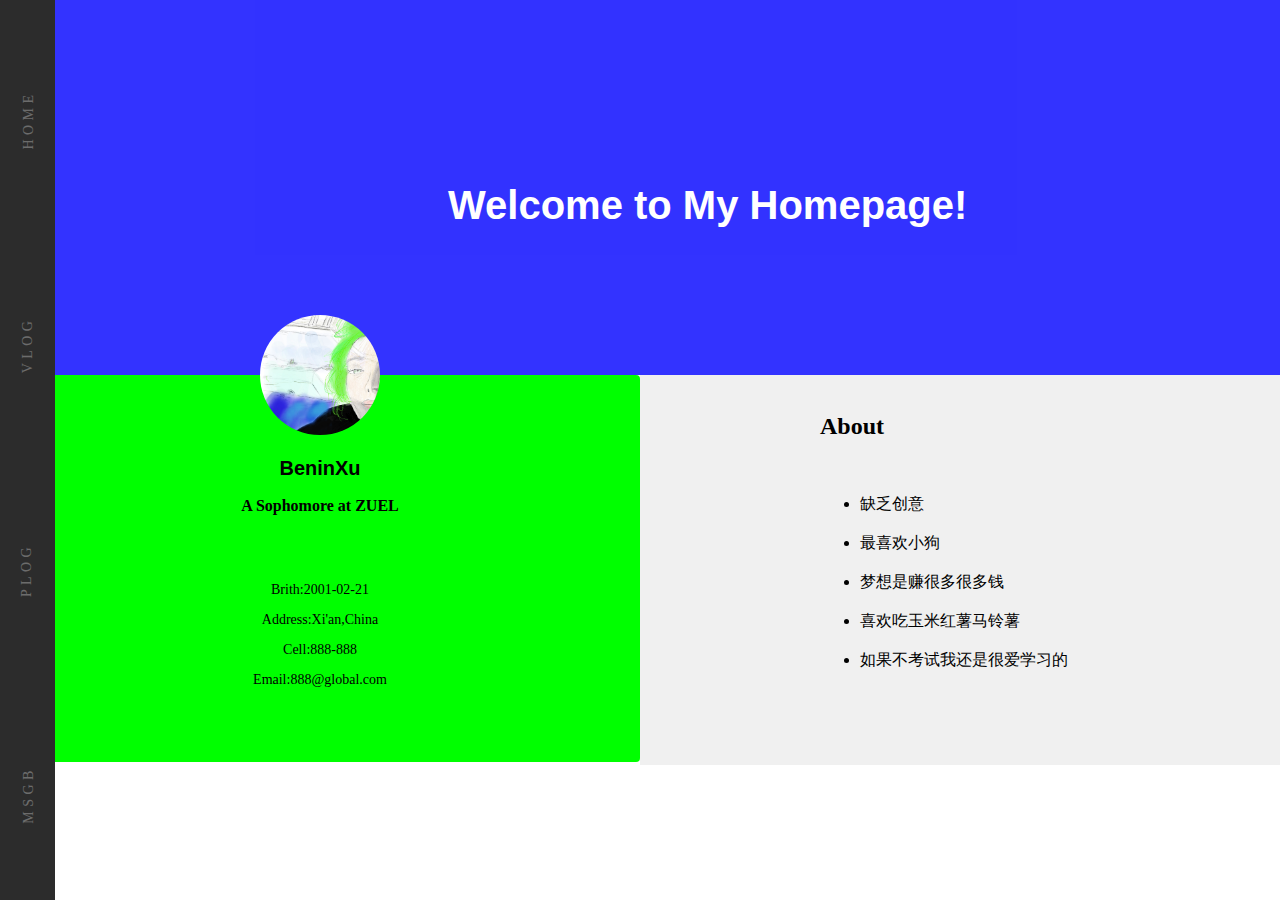
==== index.html @ 2c7c0445 "Add files via upload" ====
<!DOCTYPE html>
<html>
<head>
    <title>MyHomepage</title>
    <link rel="stylesheet" type="text/css" href="index.css">
</head>

<body>
    <div>
        <nav>
            <ul class="navigation">
                <li style="height: 25%"><a href="index.html">HOME</a></li>
                <li style="height: 25%"><a href="vlog.html">VLOG</a></li>
                <li style="height: 25%"><a href="plog.html">PLOG</a></li>
                <li style="height: 25%"><a href="msgb.html">MSGB</a></li>
            </ul>
        </nav>
    
    </div>
    
    <div class="blue">
        <div class="welcome">
            <h2>Welcome to My Homepage! </h2>
        </div>
    </div>

    <div class="about">
        <div class="aboutcontent">
            <br>
            <h2>About</h2><br>
            <ul>
                <li>缺乏创意</li><br>
                <li>最喜欢小狗</li><br>
                <li>梦想是赚很多很多钱</li><br>
                <li>喜欢吃玉米红薯马铃薯</li><br>
                <li>如果不考试我还是很爱学习的</li><br>
                
            </ul>
        </div>
    </div>

    <div class="infobox">
        <div class="infobox_head">
                <div class="headshot" 
                    style="width:120px;height:120px;
                    background-image:url(images/head.PNG);
                    background-size:cover;border-radius:50%;
                    background-repeat:no-repeat;
                    background-position:center center;">
                </div>
                <div class="myname">
                    <section><h1 class="name">BeninXu</h1></section> 
                    <section><h2 class="title">A Sophomore at ZUEL</h2></section>
                    <br><br>
                    <section><p class="contact">Brith:2001-02-21</p></section>
                    <section><p class="contact">Address:Xi'an,China</p></section>
                    <section><p class="contact">Cell:888-888</p></section>
                    <section><p class="contact">Email:888@global.com</p></section>

                    </section>
                </div>
        </div>
    </div>
    
    
</body>
</html>
---- index.css ----
body
{
    margin: 0;
}
a
{
    display: block;
}
nav
{
    position: fixed;
    /* top: 0; */
    height: 100%;

    width: 60px;
}
.navigation
{
    background-color: #2c2c2c;

    height: 100%;
    left: 0;
    margin: 0;
    padding: 0;
    top: 0;
    position: fixed;
    vertical-align: middle;
    width: 55px;
    
}
.navigation li
{
    position: relative;
    /* width: 100%; */
    text-align: center;
    display: block;
    
}
.navigation li a
{
    color: #fff;
    font-size: 14px;
    letter-spacing: 4.4px;
    line-height: 14px;
    opacity: 0.3;
    /* 设置透明度 */
    text-decoration: none;
    /* 去掉下划线 */
    top: 50%;
    right: auto;
    transform: rotate(270deg);
    /* 设置文字旋转270度 */
    position: absolute;

 
}
.navigation li a:hover
{
   color:#fff;
   opacity:100;
   /* 设置光标选中效果 */
}

.blue
{

    position: absolute;
    width: 100%;
    height: 375px;
    background-color:blue;
    opacity: 0.8;
    
    margin-bottom: 375px;
    z-index: -1;
    /* 为了防止覆盖导航栏 */
}
.infobox
{
    position: absolute;
    width: 50%;
    text-align: center;

    border-radius: 4px;
    margin-top: 375px;
    height: 387px;
    z-index: -1;
    background-color: #00ff00;

}

.infobox_head
{
    margin-top: -60px;
}
.headshot
{
    margin: 0 auto;
    margin-top: -60px;
    margin-bottom: 20px;
}

.name
{
    /* color: #fff; */
    font-family:'Segoe UI', Tahoma, Geneva, Verdana, sans-serif;
    font-size: 20px;
    line-height: 1.3;
}
.myname ul
{
    list-style: none;
}

.title
{
    /* color: #fff; */
    font-size: 16px;
    line-height: 1.5;

}
.contact
{
    font-size: 14px;
}
.about
{
  
    height: 390px;
    width: 50%;
    margin-top: 375px;
    float: right;
    background-color: #f0f0f0;

}
.aboutcontent
{
    font-family: Microsoft YaHei;
    font-size: 16px;
    margin-left: 180px;
}

.welcome
{
    position: absolute;
    margin-top: 150px;
    margin-left: 35%;
}
.welcome h2
{
    font-size: 40px;
    color: #fff;
    font-family: 'Lucida Sans', 'Lucida Sans Regular', 'Lucida Grande', 'Lucida Sans Unicode', Geneva, Verdana, sans-serif;
}
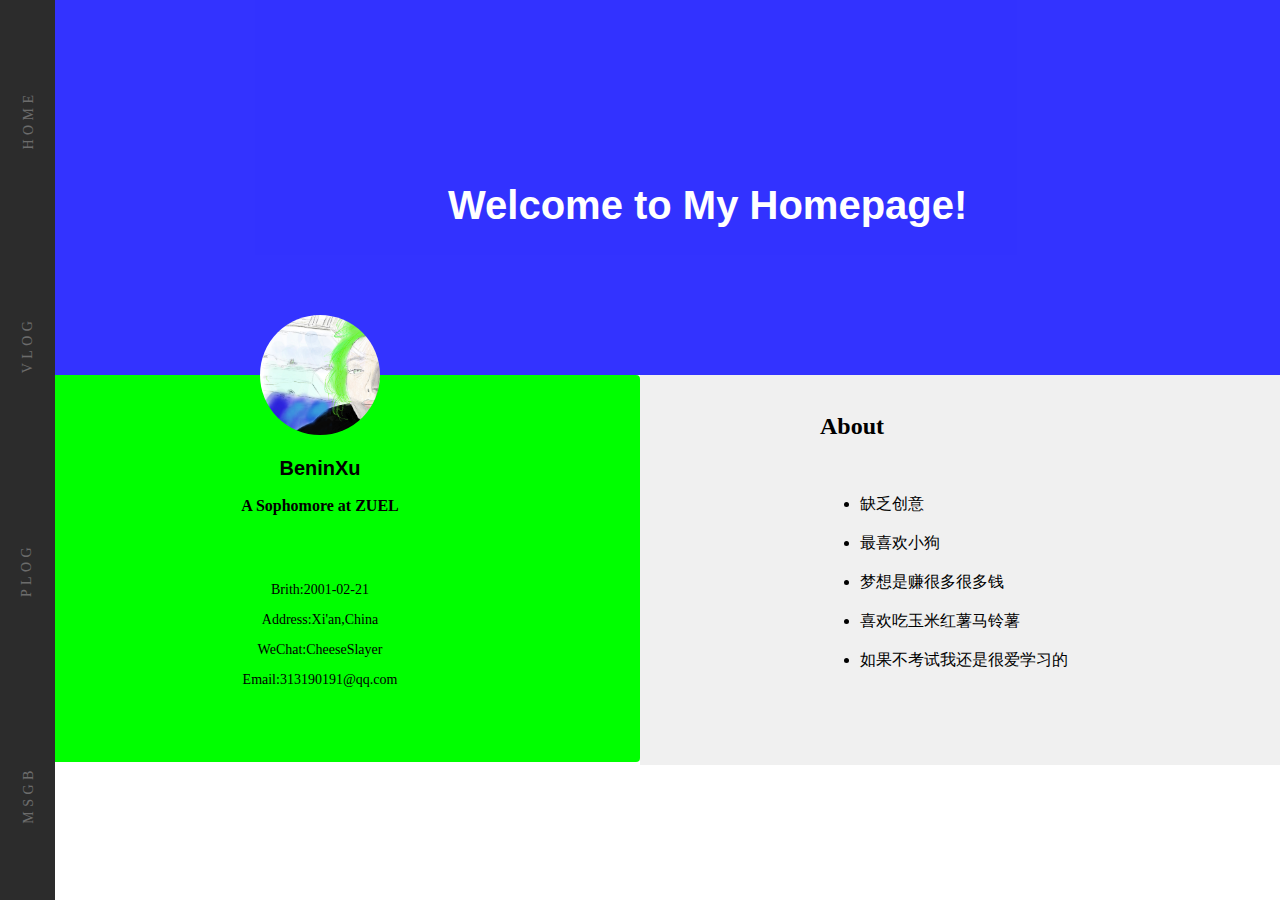
==== commit 4b3df571: "Update index.html" ====
--- a/index.html
+++ b/index.html
@@ -54,8 +54,8 @@
                     <br><br>
                     <section><p class="contact">Brith:2001-02-21</p></section>
                     <section><p class="contact">Address:Xi'an,China</p></section>
-                    <section><p class="contact">Cell:888-888</p></section>
-                    <section><p class="contact">Email:888@global.com</p></section>
+                    <section><p class="contact">WeChat:CheeseSlayer</p></section>
+                    <section><p class="contact">Email:313190191@qq.com</p></section>
 
                     </section>
                 </div>
@@ -64,4 +64,4 @@
     
     
 </body>
-</html>+</html>
